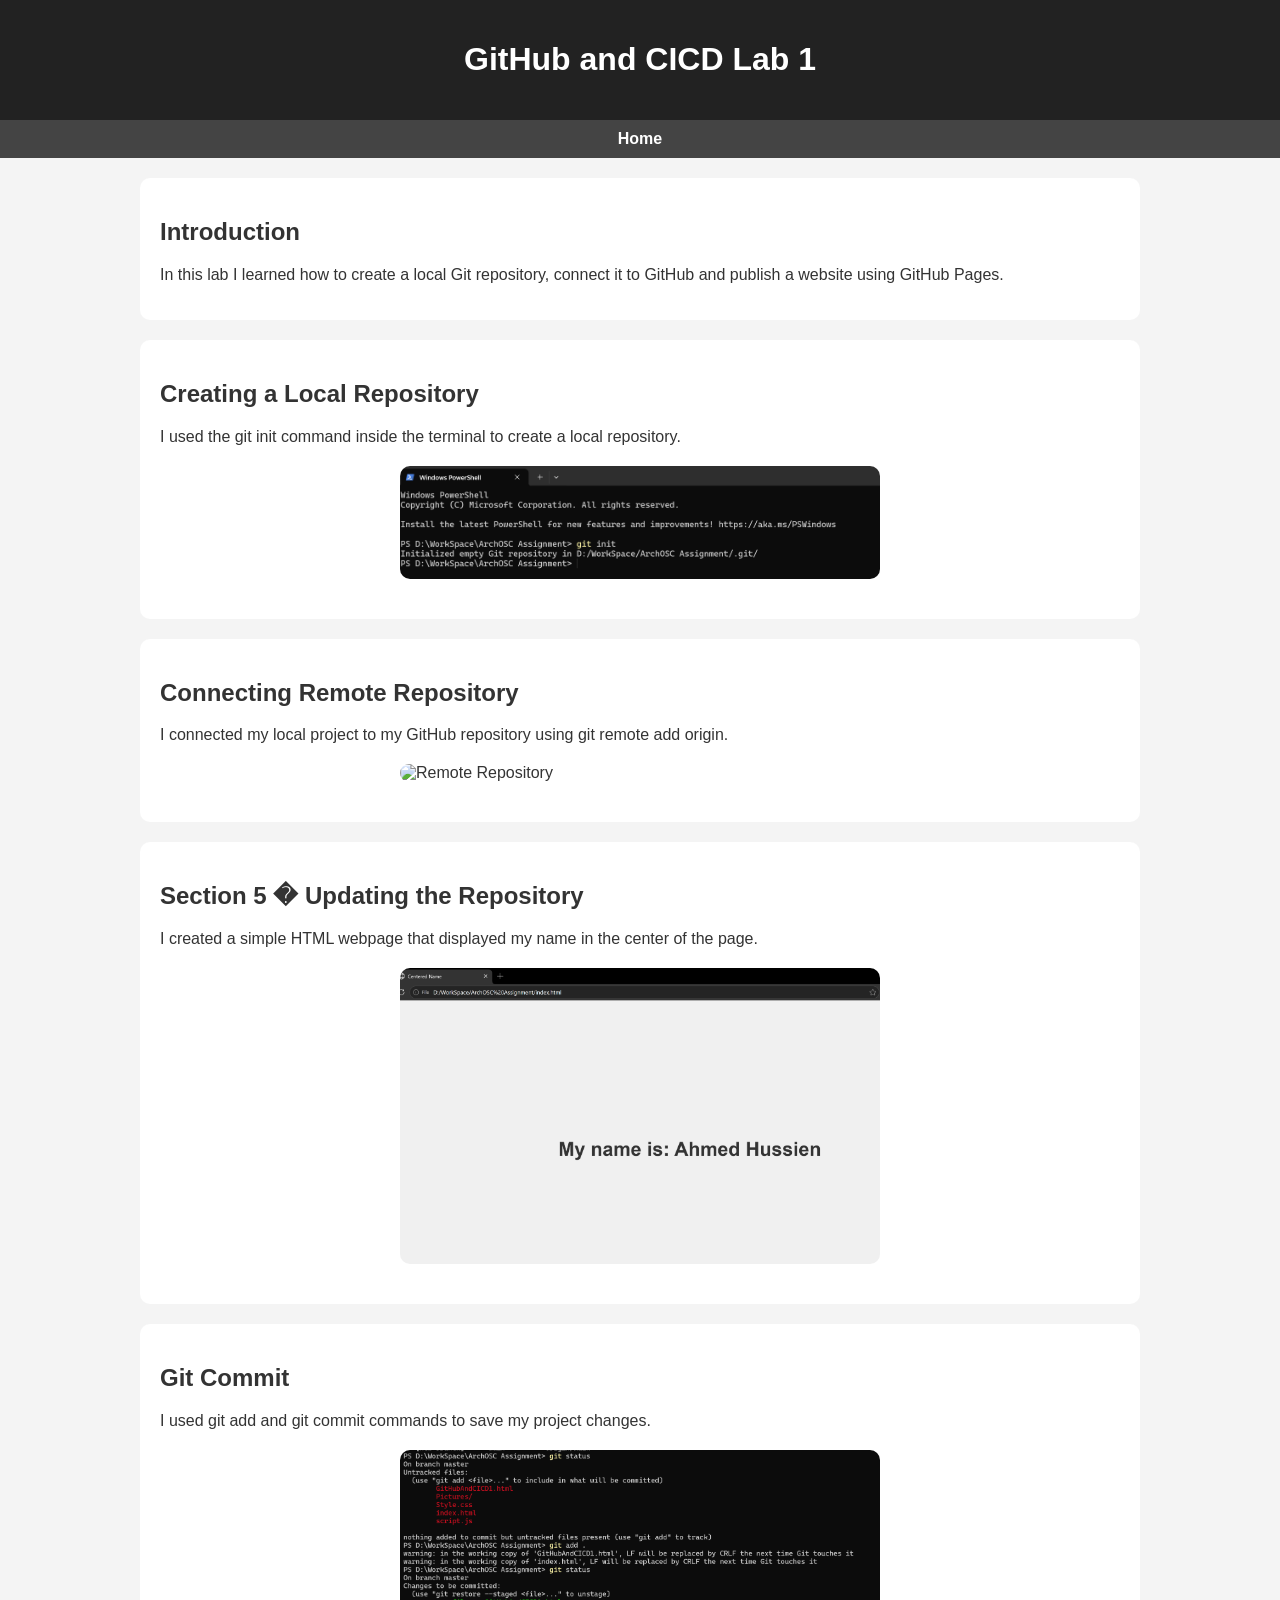
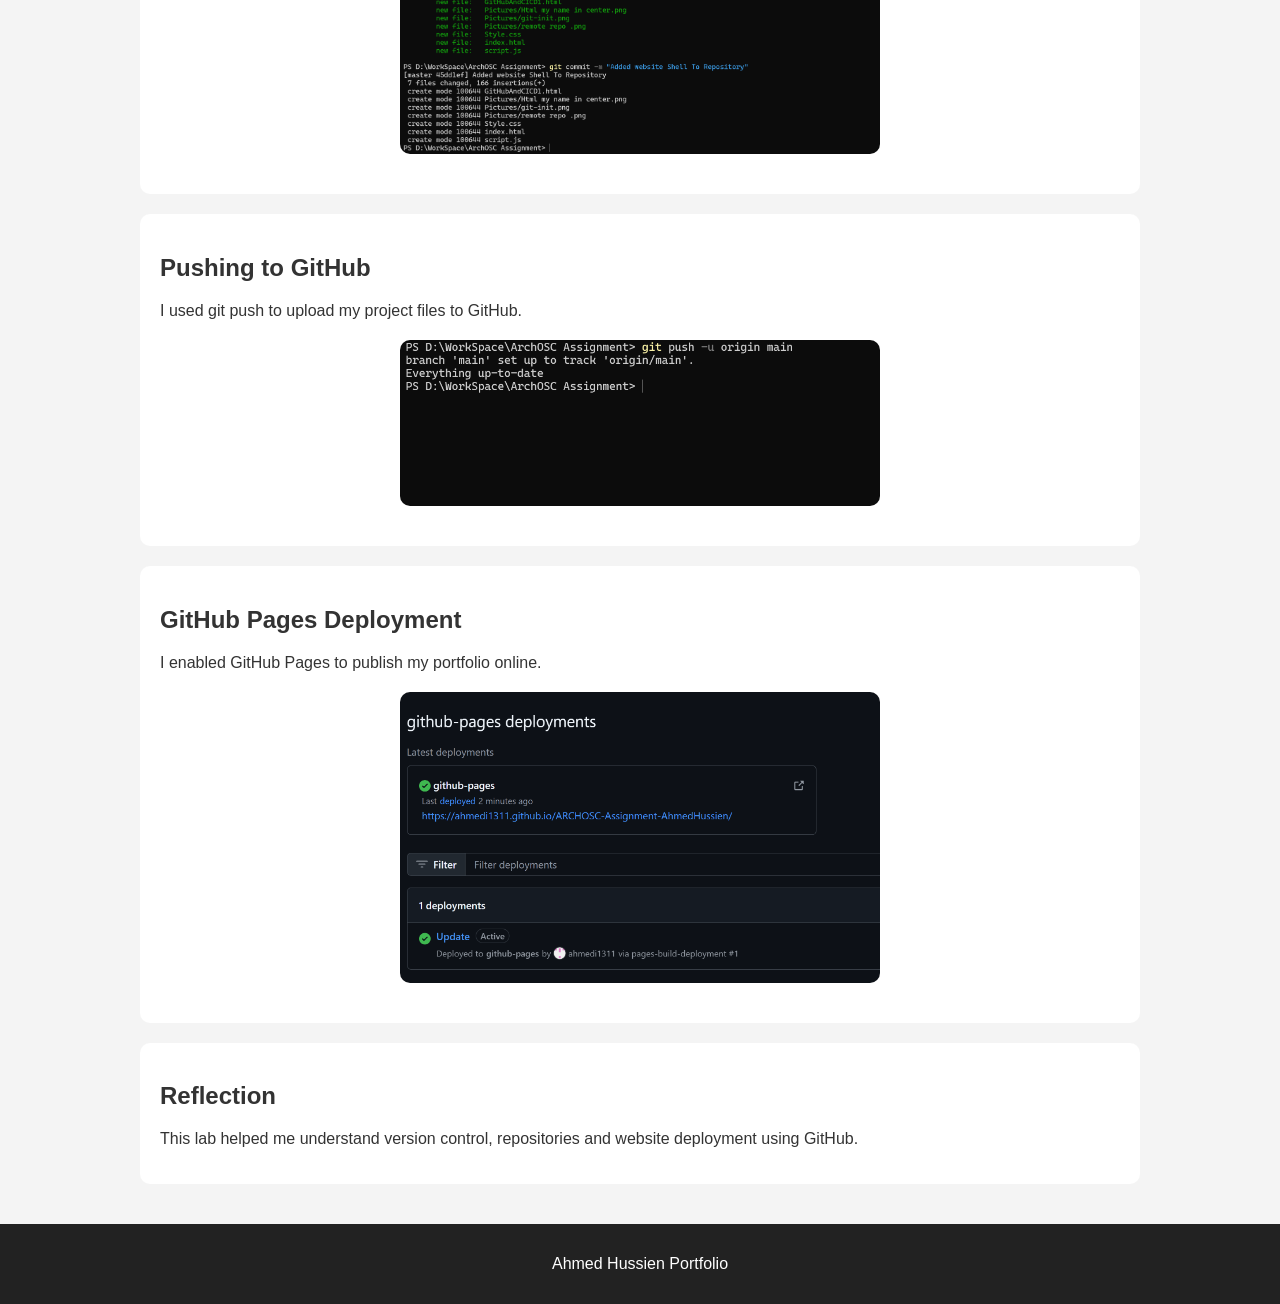
==== GitHubAndCICD1.html @ 5f6d5cbd "Added CICD Lab 2" ====
<!DOCTYPE html>
<html lang="en">

<head>
    <meta charset="UTF-8">
    <meta name="viewport" content="width=device-width, initial-scale=1.0">
    <title>GitHub and CICD Lab 1</title>

    <link rel="stylesheet" href="style.css">
</head>

<body>

<header>
    <h1>GitHub and CICD Lab 1</h1>
</header>

<nav>
    <a href="index.html">Home</a>
</nav>

<main>

<section>
    <h2>Introduction</h2>

    <p>
        In this lab I learned how to create a local Git repository,
        connect it to GitHub and publish a website using GitHub Pages.
    </p>
</section>

<section>
    <h2>Creating a Local Repository</h2>

    <p>
        I used the git init command inside the terminal to create a local repository.
    </p>

    <img src="Pictures/git-init.png" alt="Git Init">
</section>

<section>
    <h2>Connecting Remote Repository</h2>

    <p>
        I connected my local project to my GitHub repository using git remote add origin.
    </p>

    <img src="Pictures/remote repo.png" alt="Remote Repository">
</section>

<section>
    <h2>Section 5 � Updating the Repository</h2>

    <p>
        I created a simple HTML webpage that displayed my name in the center of the page.
    </p>

    <img src="Pictures/Html my name in center.png" alt="HTML Website">
</section>

<section>
    <h2>Git Commit</h2>

    <p>
        I used git add and git commit commands to save my project changes.
    </p>

    <img src="Pictures/git commit.png" alt="Git Commit">
</section>

<section>
    <h2>Pushing to GitHub</h2>

    <p>
        I used git push to upload my project files to GitHub.
    </p>

    <img src="Pictures/git push.png" alt="Git Push">
</section>

<section>
    <h2>GitHub Pages Deployment</h2>

    <p>
        I enabled GitHub Pages to publish my portfolio online.
    </p>

    <img src="Pictures/github pages deployment.png" alt="GitHub Pages">
</section>

<section>
    <h2>Reflection</h2>

    <p>
        This lab helped me understand version control, repositories and website deployment using GitHub.
    </p>
</section>

</main>

<footer>
    <p>Ahmed Hussien Portfolio</p>
</footer>

</body>
</html>
---- style.css ----
body{
    background:red;
}

body {
    margin: 0;
    font-family: Arial, sans-serif;
    background-color: #f4f4f4;
    color: #333;
}

header {
    background-color: #222;
    color: white;
    text-align: center;
    padding: 20px;
}

nav {
    background-color: #444;
    padding: 10px;
    text-align: center;
}

nav a {
    color: white;
    text-decoration: none;
    margin: 0 15px;
    font-weight: bold;
}

main {
    width: 90%;
    max-width: 1000px;
    margin: auto;
    padding: 20px;
}

section {
    background-color: white;
    padding: 20px;
    margin-bottom: 20px;
    border-radius: 10px;
}

img {
    width: 50%;
    max-width: 500px;
    height: auto;
    display: block;
    margin: 20px auto;
    border-radius: 10px;
}

footer {
    background-color: #222;
    color: white;
    text-align: center;
    padding: 15px;
}
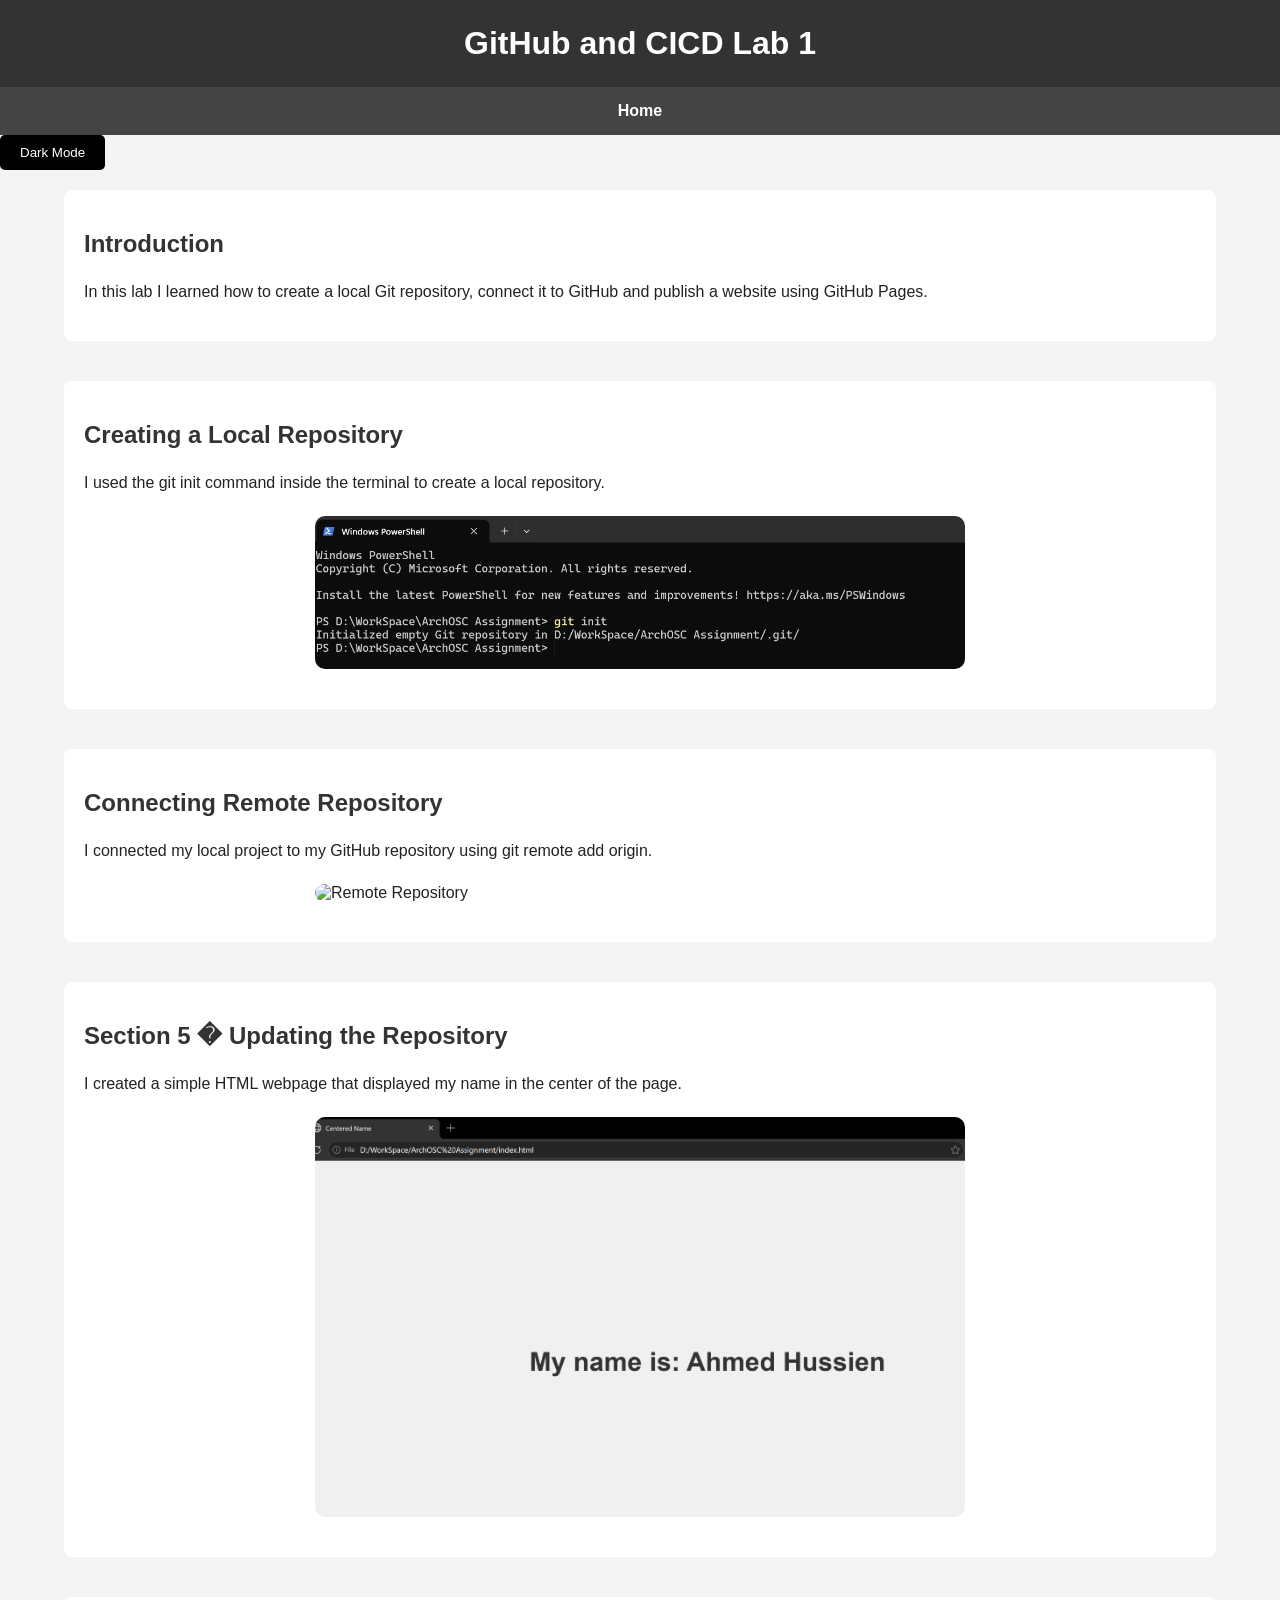
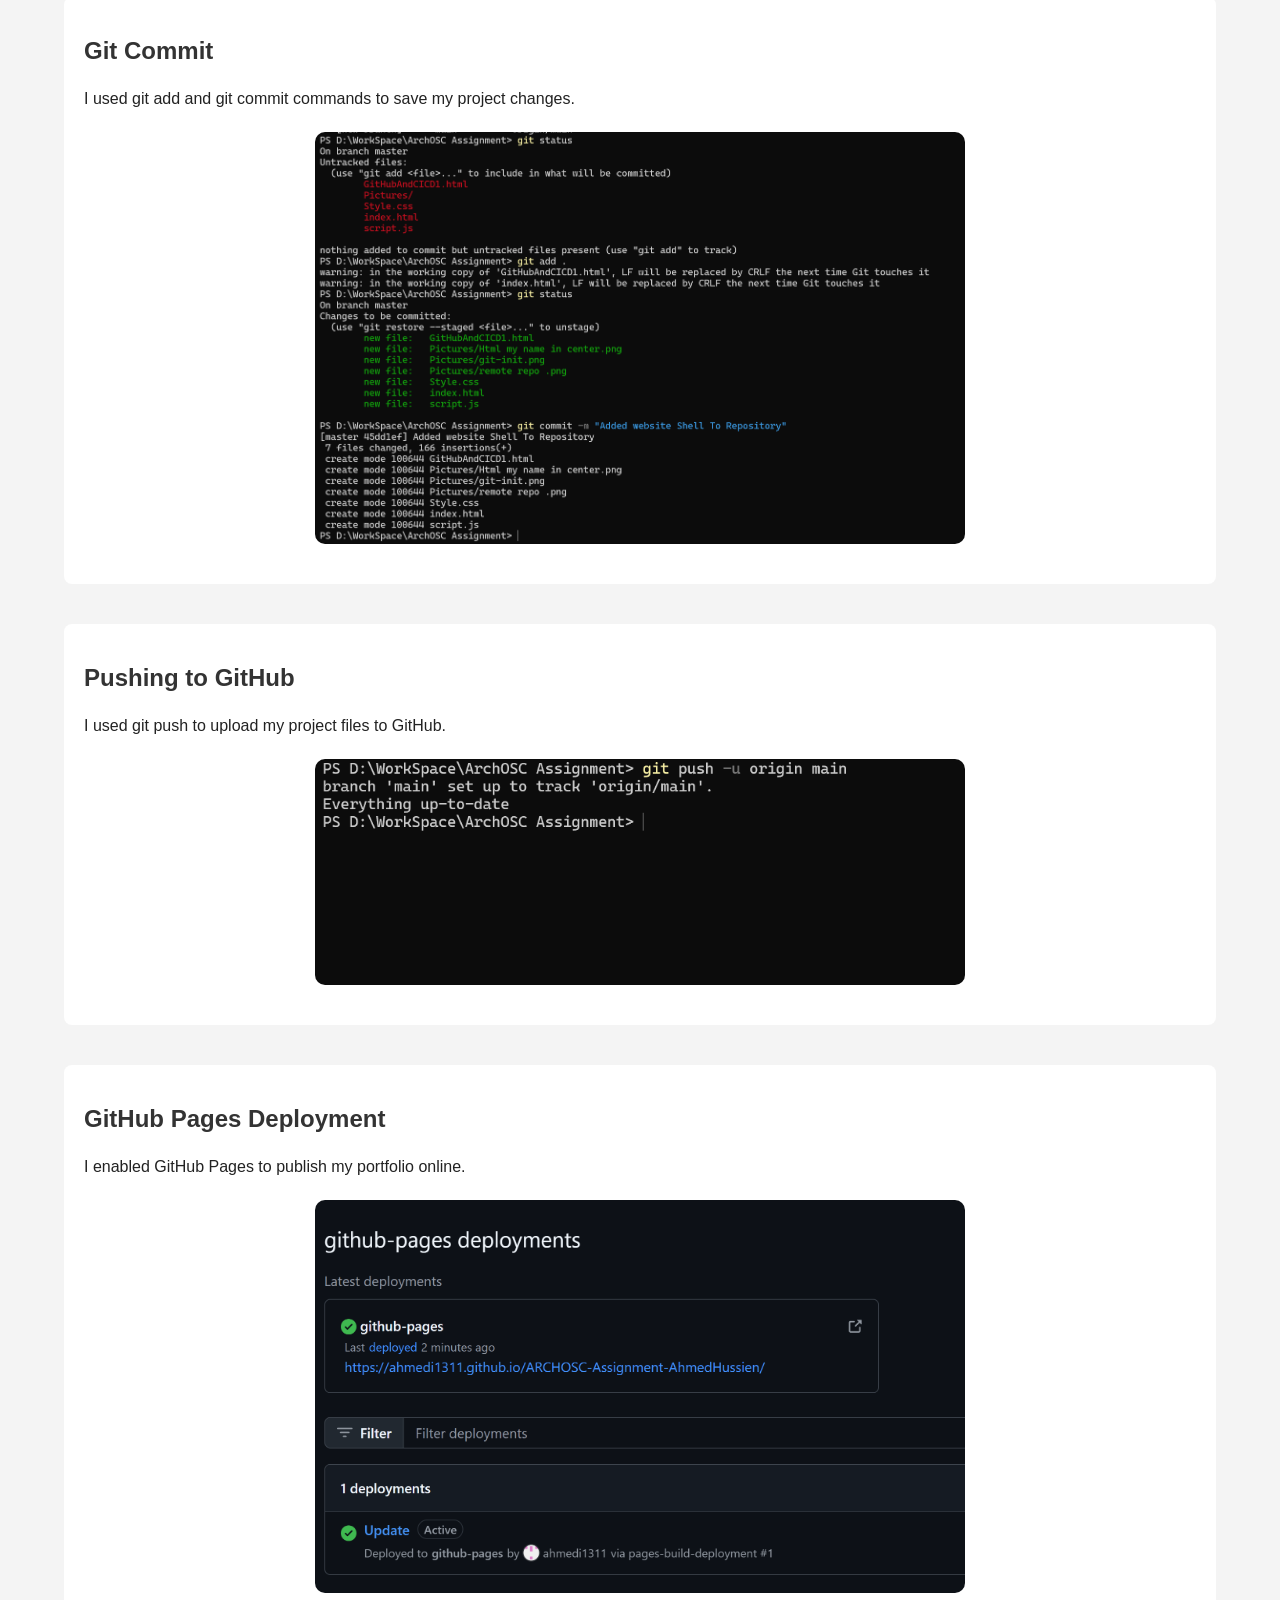
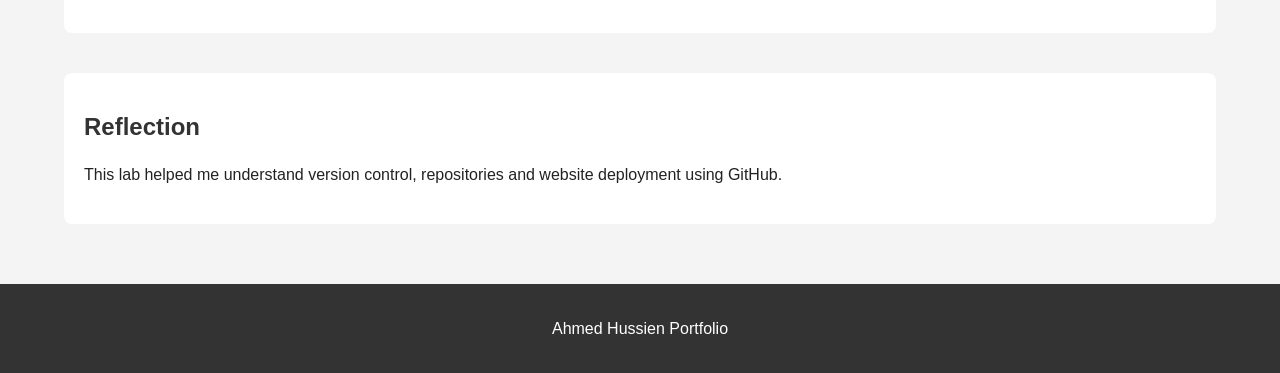
==== commit ee930383: "Final portfolio submission" ====
--- a/GitHubAndCICD1.html
+++ b/GitHubAndCICD1.html
@@ -15,9 +15,11 @@
     <h1>GitHub and CICD Lab 1</h1>
 </header>
 
-<nav>
+<nav class= "navbar">
     <a href="index.html">Home</a>
 </nav>
+
+<button id="darkModeBtn">Dark Mode</button>
 
 <main>
 
@@ -104,5 +106,6 @@
     <p>Ahmed Hussien Portfolio</p>
 </footer>
 
+<script src="script.js"></script>
 </body>
 </html>
--- a/style.css
+++ b/style.css
@@ -1,60 +1,168 @@
 body{
-    background:red;
+    font-family: Arial, sans-serif;
+    margin:0;
+    background-color:#f4f4f4;
+    color:#222;
 }
 
-body {
-    margin: 0;
-    font-family: Arial, sans-serif;
-    background-color: #f4f4f4;
-    color: #333;
+header{
+    background-color:#333;
+    color:white;
+    text-align:center;
+    padding:25px;
 }
 
-header {
-    background-color: #222;
-    color: white;
-    text-align: center;
-    padding: 20px;
+.navbar{
+    background-color:#444;
+    padding:15px;
+    text-align:center;
 }
 
-nav {
-    background-color: #444;
-    padding: 10px;
-    text-align: center;
+.navbar a{
+    color:white;
+    text-decoration:none;
+    margin:10px;
+    font-weight:bold;
 }
 
-nav a {
-    color: white;
-    text-decoration: none;
-    margin: 0 15px;
-    font-weight: bold;
+.navbar a:hover{
+    color:lightblue;
 }
 
-main {
-    width: 90%;
-    max-width: 1000px;
-    margin: auto;
-    padding: 20px;
+main{
+    width:90%;
+    margin:auto;
+    padding:20px;
 }
 
-section {
-    background-color: white;
-    padding: 20px;
-    margin-bottom: 20px;
-    border-radius: 10px;
+section{
+    background:white;
+    padding:20px;
+    margin-bottom:20px;
+    border-radius:8px;
+}
+
+h1{
+    margin:0;
+}
+
+h2{
+    color:#333;
+}
+
+img{
+    width:70%;
+    max-width:700px;
+    display:block;
+    margin:20px auto;
+    border-radius:8px;
+}
+
+pre{
+    background:#222;
+    color:white;
+    padding:15px;
+    border-radius:8px;
+    overflow-x:auto;
+}
+
+.lab-links{
+    display:flex;
+    flex-wrap:wrap;
+    gap:20px;
+}
+
+.card{
+    background:#eee;
+    padding:15px;
+    width:250px;
+    border-radius:8px;
+}
+
+.card a{
+    text-decoration:none;
+    font-weight:bold;
+}
+
+footer{
+    background:#333;
+    color:white;
+    text-align:center;
+    padding:15px;
 }
 
 img {
-    width: 50%;
-    max-width: 500px;
-    height: auto;
+    width: 650px;
+    max-width: 100%;
     display: block;
     margin: 20px auto;
     border-radius: 10px;
 }
 
-footer {
-    background-color: #222;
-    color: white;
-    text-align: center;
-    padding: 15px;
+section {
+    margin-bottom: 40px;
+}
+
+p {
+    line-height: 1.7;
+}
+
+button{
+    padding:10px 20px;
+    background:black;
+    color:white;
+    border:none;
+    border-radius:5px;
+    cursor:pointer;
+}
+
+button:hover{
+    background:orange;
+}
+
+.dark-mode{
+    background-color:#121212;
+    color:white;
+}
+
+.dark-mode section{
+    background:#1e1e1e;
+}
+
+.dark-mode h2{
+    color:orange;
+}
+
+.dark-mode .navbar{
+    background:black;
+}
+
+.name{
+    color: orange;
+}
+
+.dark-mode section{
+    background-color:#1e1e1e;
+    color:white;
+}
+
+.dark-mode p{
+    color:white;
+}
+
+.dark-mode .card{
+    background-color:#2a2a2a;
+    color:white;
+}
+
+.dark-mode .card p{
+    color:white;
+}
+
+.dark-mode .card h3{
+    color:orange;
+}
+
+.dark-mode a{
+    color:lightblue;
 }
